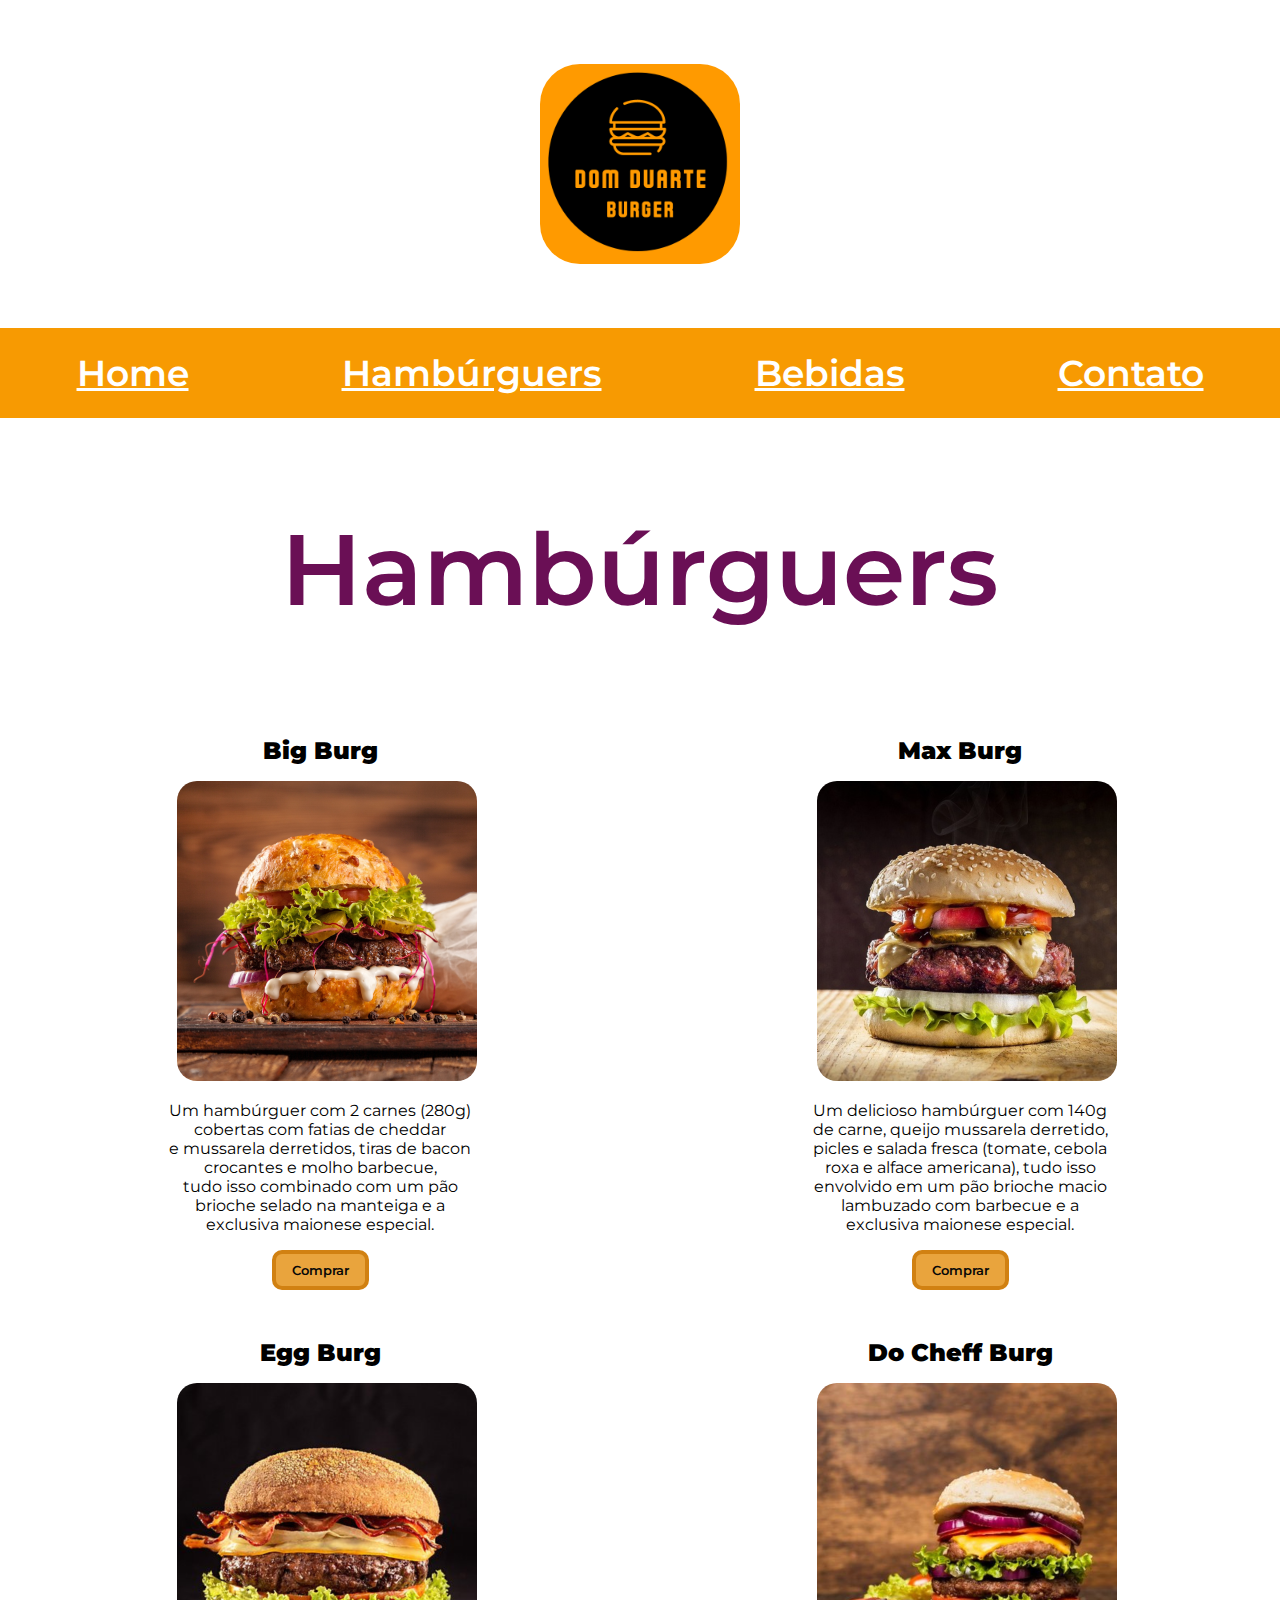
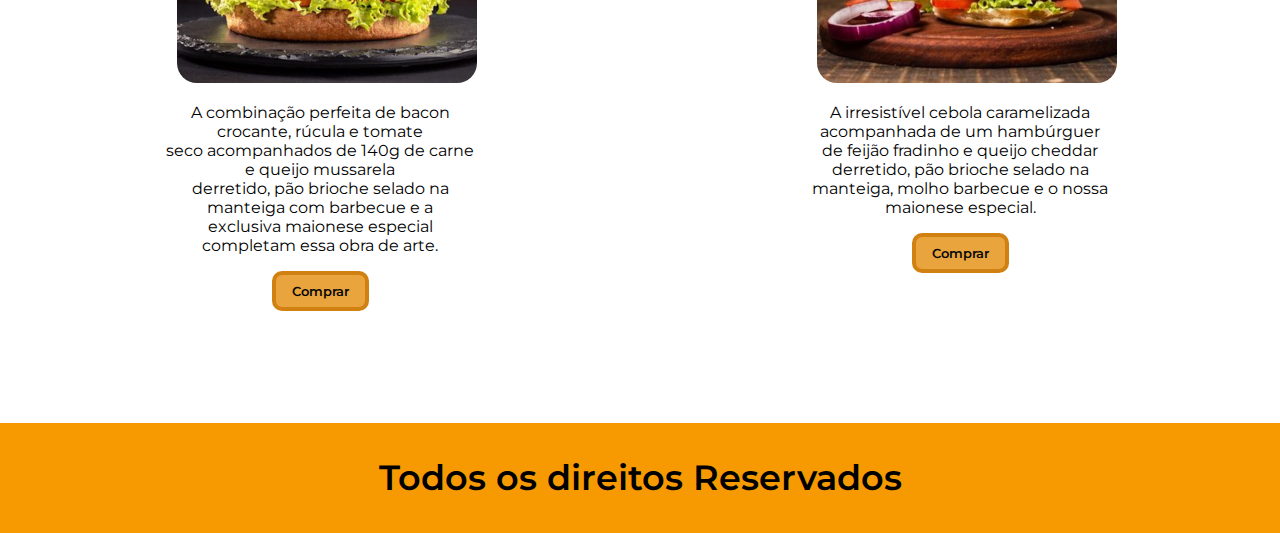
==== hamburguer.html @ 406027cf "testando o commit" ====
<!DOCTYPE html>
<html lang="pt-br">

<head>
  <meta charset="UTF-8">
  <meta http-equiv="X-UA-Compatible" content="IE=edge">
  <meta name="viewport" content="width=device-width, initial-scale=1.0">
  <link rel="stylesheet" href="./hamburguer.css">
  <link rel="preconnect" href="https://fonts.googleapis.com">
  <link rel="preconnect" href="https://fonts.gstatic.com" crossorigin>
  <link href="https://fonts.googleapis.com/css2?family=Montserrat:wght@400;600&display=swap" rel="stylesheet">
  <title>Hambúrguer</title>
<body>  
   
  <header>
      <img class="logo" src="./img/logo.png" alt="logo da loja">
      <nav>
          <a class="menu" href="index.html">Home</a>
          <a class="menu" href="hamburguer.html">Hambúrguers</a>
          <a class="menu" href="bebidas.html">Bebidas</a>
          <a class="menu" href="contato.html">Contato</a>
      </nav>
  </header>
  <main>
      <h1>Hambúrguers</h1>
      <section class="cardapio">
        <ul class="ul-cardapio">
          <li class="li-cardapio">
              <h2><strong>Big Burg</strong></h2>
              <img class="img-cardapio" src="./img/hamburguer01.png" alt="Big Burg">
              <p>Um hambúrguer com 2 carnes (280g) cobertas com fatias de cheddar<br> e mussarela derretidos, tiras de bacon
              crocantes e molho barbecue,<br> tudo isso combinado com um pão brioche selado na manteiga e a <br>exclusiva
              maionese
              especial.</p>

              <button>Comprar</button>
          </li>

          <li class="li-cardapio">
                <h2><strong>Max Burg</strong></h2>
                <img class="img-cardapio" src="./img/hamburguer02.png" alt="Max Burg">
                <p>Um delicioso hambúrguer com 140g de carne, queijo mussarela derretido,<br> picles e salada fresca (tomate,
                cebola
                roxa e alface americana), tudo isso<br> envolvido em um pão brioche macio lambuzado com barbecue e a<br>
                exclusiva
                maionese especial.</p>

                <button>Comprar</button>
          </li>

          <li class="li-cardapio">
              <h2><strong>Egg Burg</strong></h2>
              <img class="img-cardapio" src="./img/hamburguer03.png" alt="Egg Burg">
              <p> A combinação perfeita de bacon crocante, rúcula e tomate<br> seco acompanhados de 140g de carne e queijo
              mussarela<br>
              derretido, pão brioche selado na manteiga com barbecue e a<br> exclusiva maionese especial completam essa
              obra de
              arte.</p>

              <button>Comprar</button>
          </li>

          <li class="li-cardapio">
              <h2><strong>Do Cheff Burg</strong></h2>
              <img class="img-cardapio" src="./img/hamburguer04.png" alt="Do Cheff Burg">
              <p> A irresistível cebola caramelizada acompanhada de um hambúrguer<br>de feijão fradinho e queijo cheddar
              derretido,
              pão brioche selado na <br>manteiga, molho barbecue e o nossa maionese especial.</p>

              <button>Comprar</button>
          </li>
        </ul>
      </section>
  </main>
  <footer>
    <h3 class="rodape">Todos os direitos Reservados</h3>
  </footer>
</body>

</html>
---- hamburguer.css ----
* {
  font-family: "Montserrat", sans-serif;
  padding: 0;
  margin: 0;
  box-sizing: border-box;
}

header {
  display: flex;
  align-items: center;
  justify-content: center;
  flex-wrap: wrap;
}

nav {
  display: flex;
  justify-content: space-around;
  width: 100%;
  background-color: rgb(247, 154, 2);
  margin-top: 5%;
}

.logo {
  height: 200px;
  width: 200px;
  border-radius: 40px;
  margin-top: 5%;
}

.menu {
  font-weight: 600;
  font-size: 36px;
  line-height: 50px;
  color: rgb(255, 255, 255);
  margin: 20px 0 20px;
  cursor: pointer;
}

a:hover {
  color: rgb(0, 0, 0);
}

h1 {
  font-weight: 600;
  font-size: 100px;
  text-align: center;
  margin: 90px;
  color: rgb(106, 15, 85);
}

button {
  font-weight: 600;
  font-size: 13px;
  margin: 1rem;
  padding: 0.5rem 1rem;
  border-radius: 10px;
  background: rgb(233, 164, 61);
  border: 4px solid #d18112;
  color: rgb(7, 7, 7);
  cursor: pointer;
}

.ul-cardapio {
  display: grid;
  grid-template-columns: 1fr 1fr;
  justify-items: center;
  list-style: none;
}

.img-cardapio {
  width: 300px;
  height: 300pxpx;
  border-radius: 20px;
  margin: 1rem;
}

.li-cardapio {
  width: 350px;
  text-align: center;
  padding: 1rem;
}

.rodape {
  background: rgb(247, 154, 2);
  color: rgb(0, 0, 0);
  font-weight: 600;
  font-size: 35px;
  line-height: 50px;
  text-align: center;
  margin-top: 80px;
  padding: 30px;
}

@media (max-width: 600px) {
  * {
    font-family: "Montserrat", sans-serif;
    padding: 0;
    margin: 0;
    box-sizing: border-box;
  }

  header {
    display: flex;
    align-items: center;
    justify-content: center;
    flex-wrap: wrap;
  }
  nav {
    display: flex;
    justify-content: space-around;
    width: 100%;
    background-color: rgb(247, 154, 2);
    margin-top: 5%;
    padding: 5px;
  }
  .logo {
    height: 150px;
    width: 150px;
    border-radius: 40px;
    margin-top: 5%;
  }
  .menu {
    font-weight: 600;
    font-size: 23px;
    line-height: 30px;
    color: rgb(255, 255, 255);
    margin: 10px 0 10px;
    cursor: pointer;
  }

  .ul-cardapio {
    display: grid;
    grid-template-columns: 1fr;
    list-style: none;
  }

  .li-cardapio {
    display: grid;
    grid-template-columns: 1fr;
    width: 250px;
    text-align: center;
    padding: 1rem;
  }
  .img-cardapio {
    width: 250px;
    height: 250px;
    border-radius: 20px;
    margin: 1rem;
  }

  a:hover {
    color: rgb(0, 0, 0);
  }

  h1 {
    font-weight: 600;
    font-size: 50px;
    text-align: center;
    margin: 30px;
    color: rgb(106, 15, 85);
  }
  .rodape {
    background: rgb(247, 154, 2);
    color: rgb(0, 0, 0);
    font-weight: 600;
    font-size: 25px;
    line-height: 50px;
    text-align: center;
    margin-top: 80px;
    padding: 30px;
  }
}
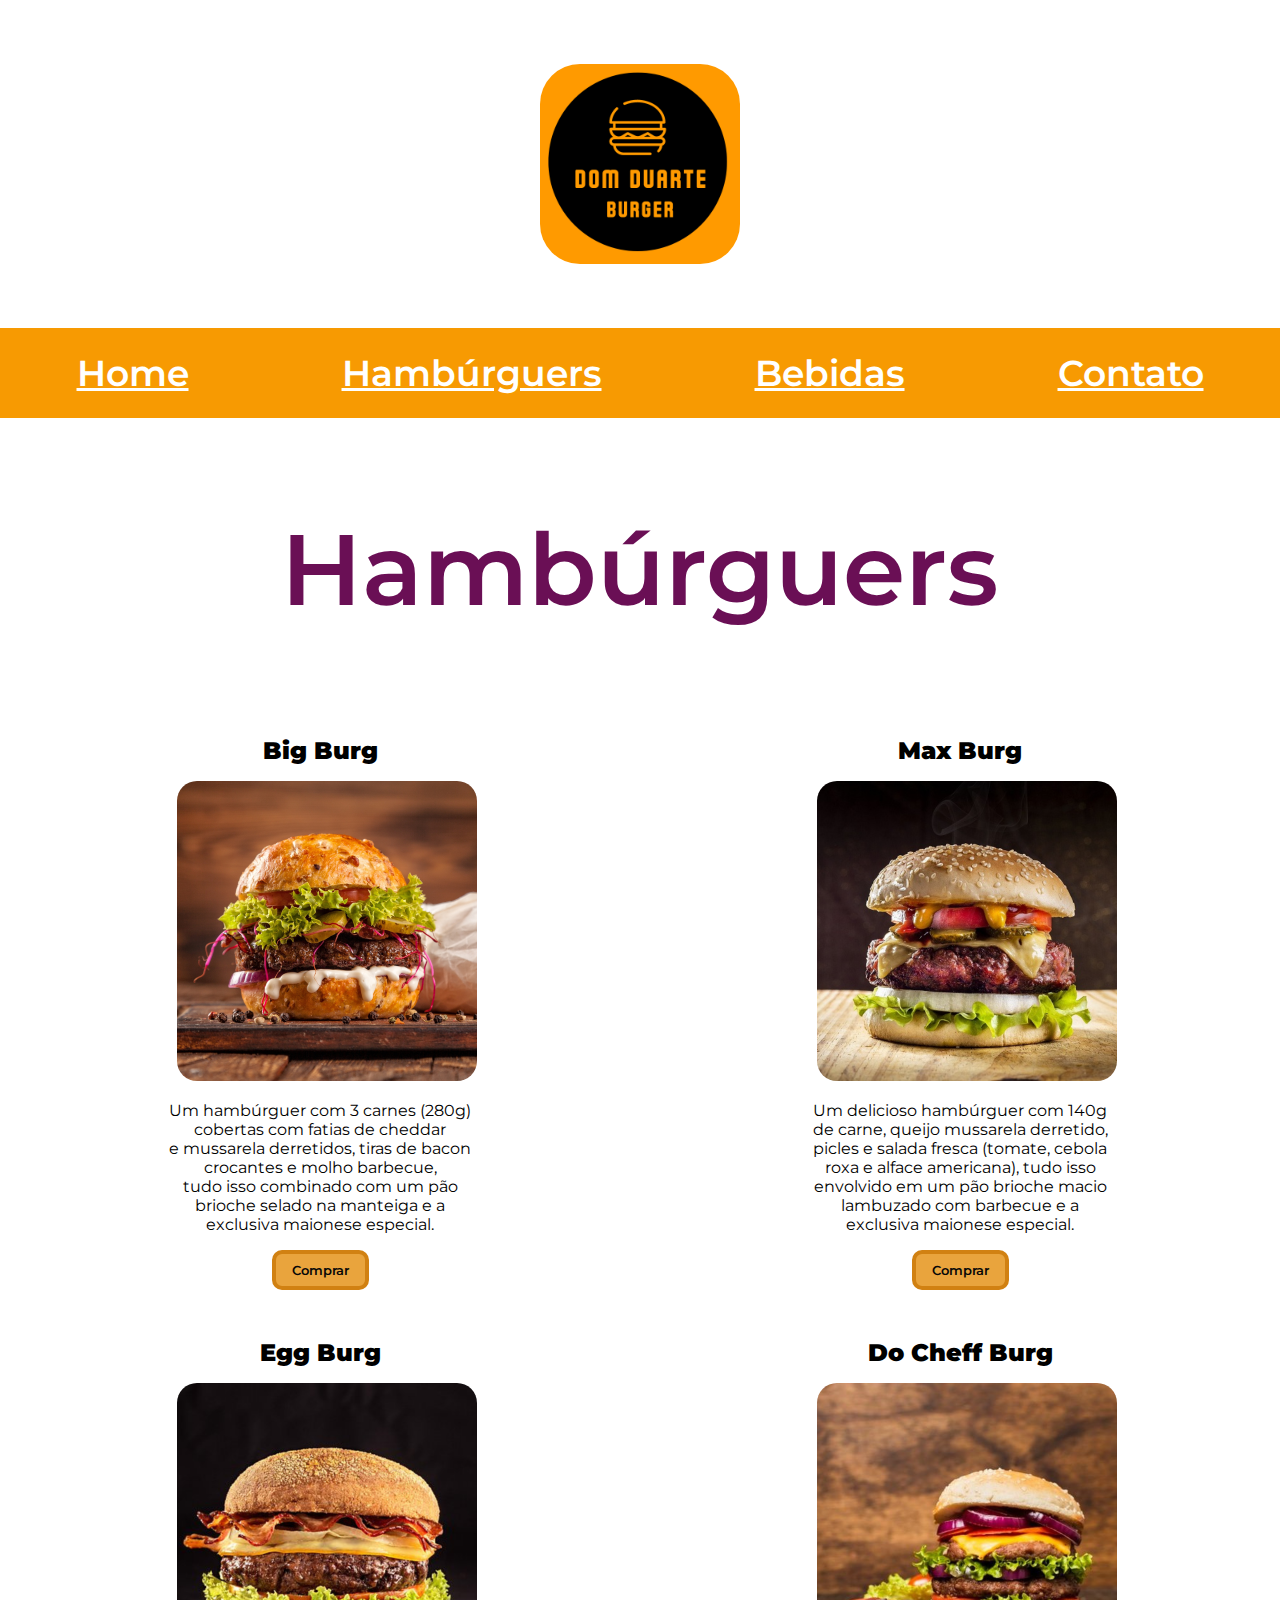
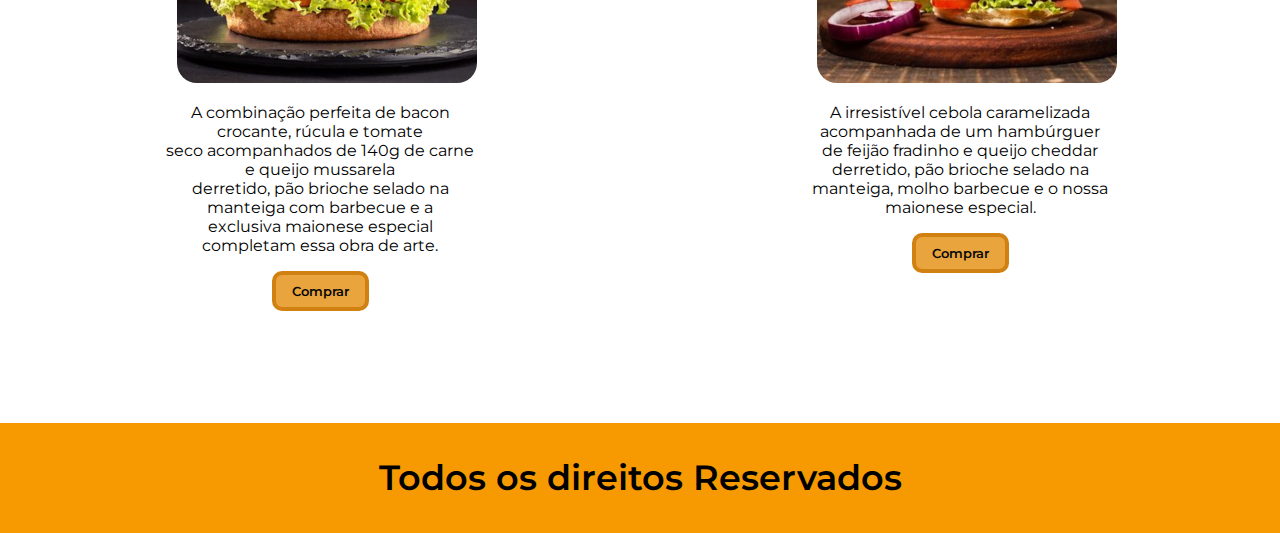
==== commit dca55cad: "teste" ====
--- a/hamburguer.html
+++ b/hamburguer.html
@@ -28,7 +28,7 @@
           <li class="li-cardapio">
               <h2><strong>Big Burg</strong></h2>
               <img class="img-cardapio" src="./img/hamburguer01.png" alt="Big Burg">
-              <p>Um hambúrguer com 2 carnes (280g) cobertas com fatias de cheddar<br> e mussarela derretidos, tiras de bacon
+              <p>Um hambúrguer com 3 carnes (280g) cobertas com fatias de cheddar<br> e mussarela derretidos, tiras de bacon
               crocantes e molho barbecue,<br> tudo isso combinado com um pão brioche selado na manteiga e a <br>exclusiva
               maionese
               especial.</p>
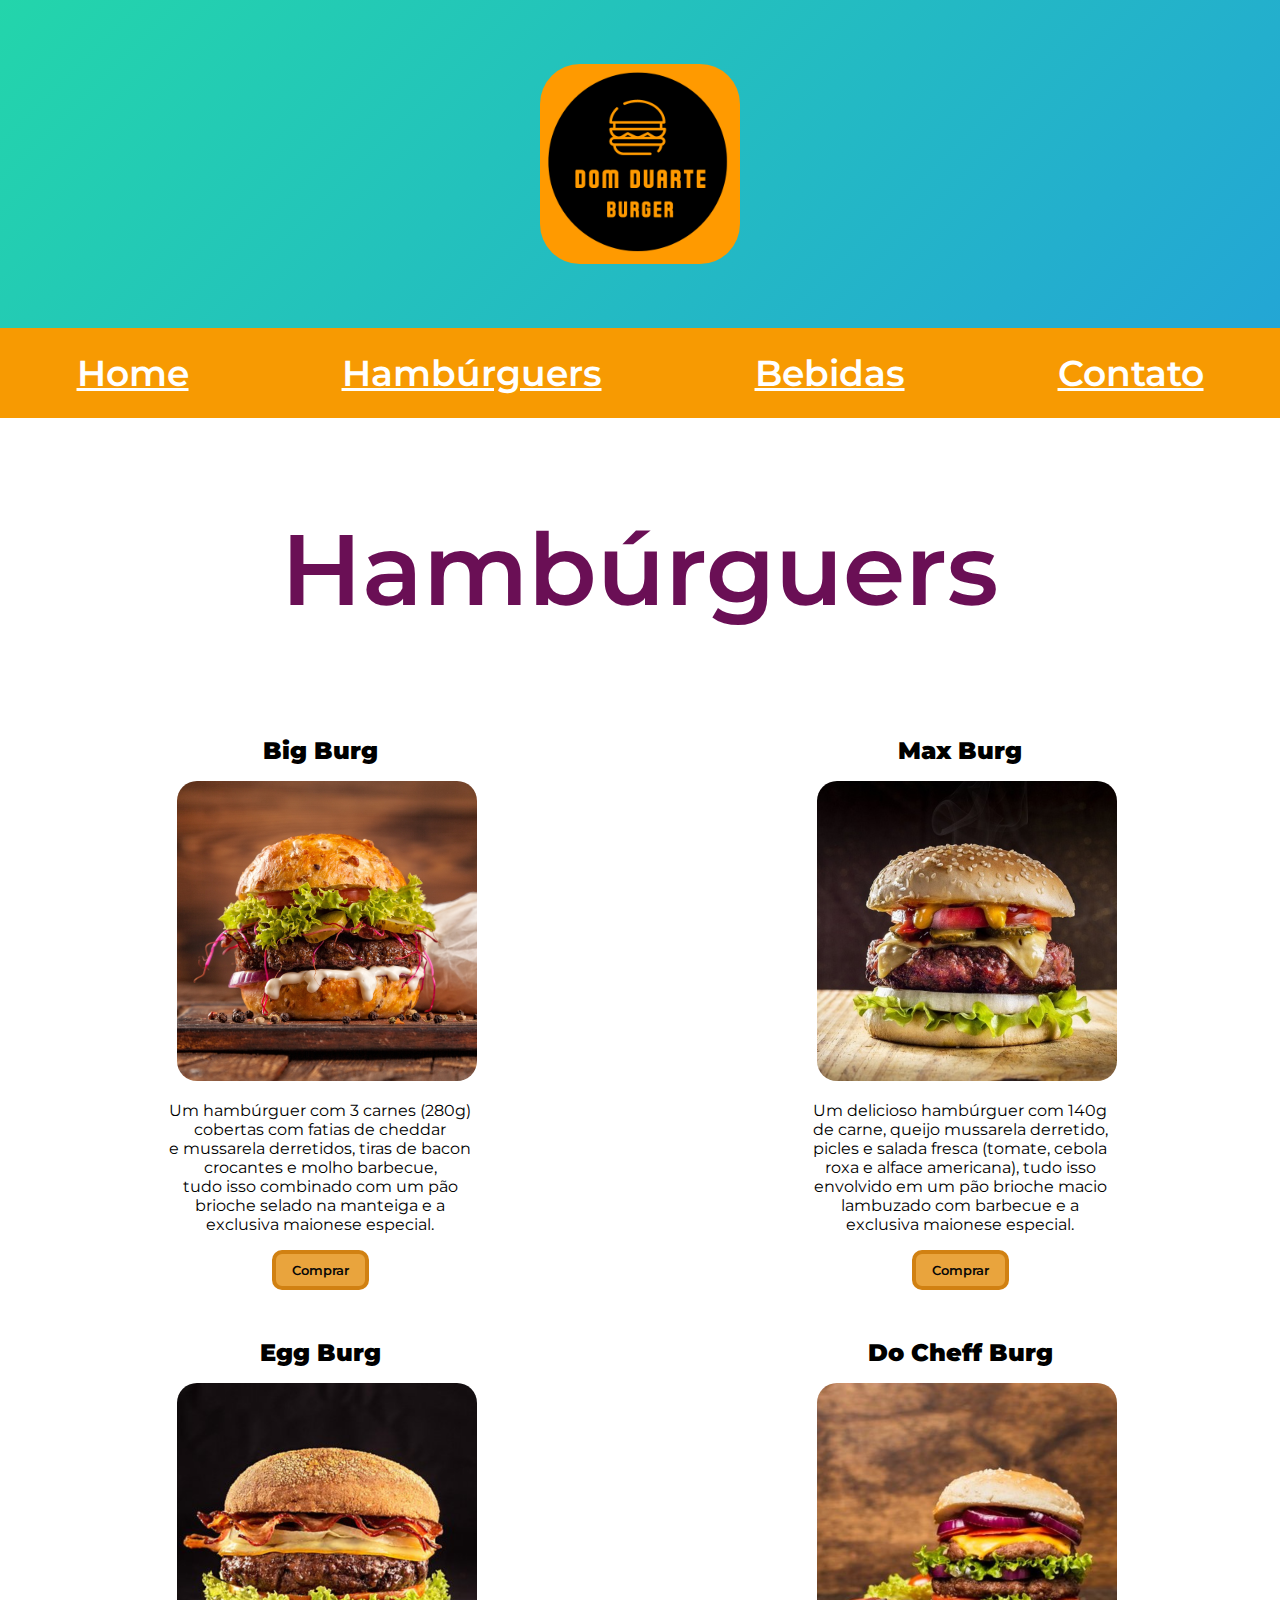
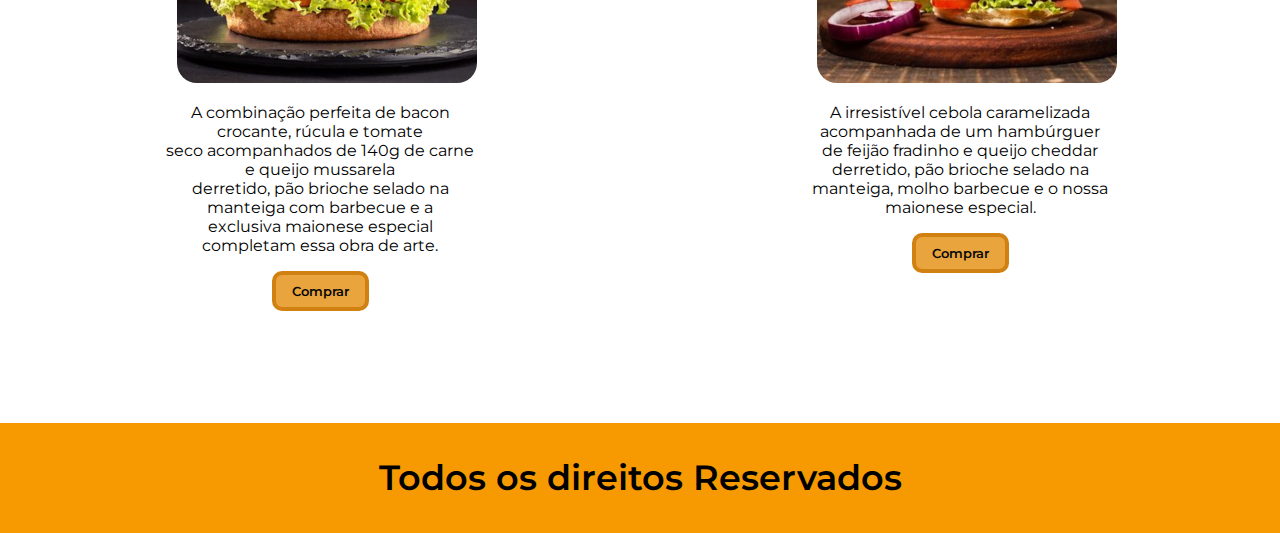
==== commit 01ed15eb: "foi adicionado animação com degradê" ====
--- a/hamburguer.html
+++ b/hamburguer.html
@@ -13,7 +13,9 @@
 <body>  
    
   <header>
-      <img class="logo" src="./img/logo.png" alt="logo da loja">
+      <div class="gradient">
+          <img class="logo" src="./img/logo.png" alt="logo da loja">
+      </div>
       <nav>
           <a class="menu" href="index.html">Home</a>
           <a class="menu" href="hamburguer.html">Hambúrguers</a>
--- a/hamburguer.css
+++ b/hamburguer.css
@@ -11,20 +11,39 @@
   justify-content: center;
   flex-wrap: wrap;
 }
+.gradient {
+  animation: gradient ease 3s infinite;
+  width: 100%;
+  display: flex;
+  justify-content: center;
+  background: linear-gradient(-45deg, #ee7752, #ef3c7e, #23a6d5, #23d5ab) no-repeat;
+  background-size: 300% 300%;
+}
+
+@keyframes gradient {
+  0% {
+    background-position: 0 50%;
+  }
+  50% {
+    background-position: 100% 50%;
+  }
+  100% {
+    background-position: 0 50%;
+  }
+}
 
 nav {
   display: flex;
   justify-content: space-around;
   width: 100%;
   background-color: rgb(247, 154, 2);
-  margin-top: 5%;
 }
 
 .logo {
   height: 200px;
   width: 200px;
   border-radius: 40px;
-  margin-top: 5%;
+  margin: 5%;
 }
 
 .menu {
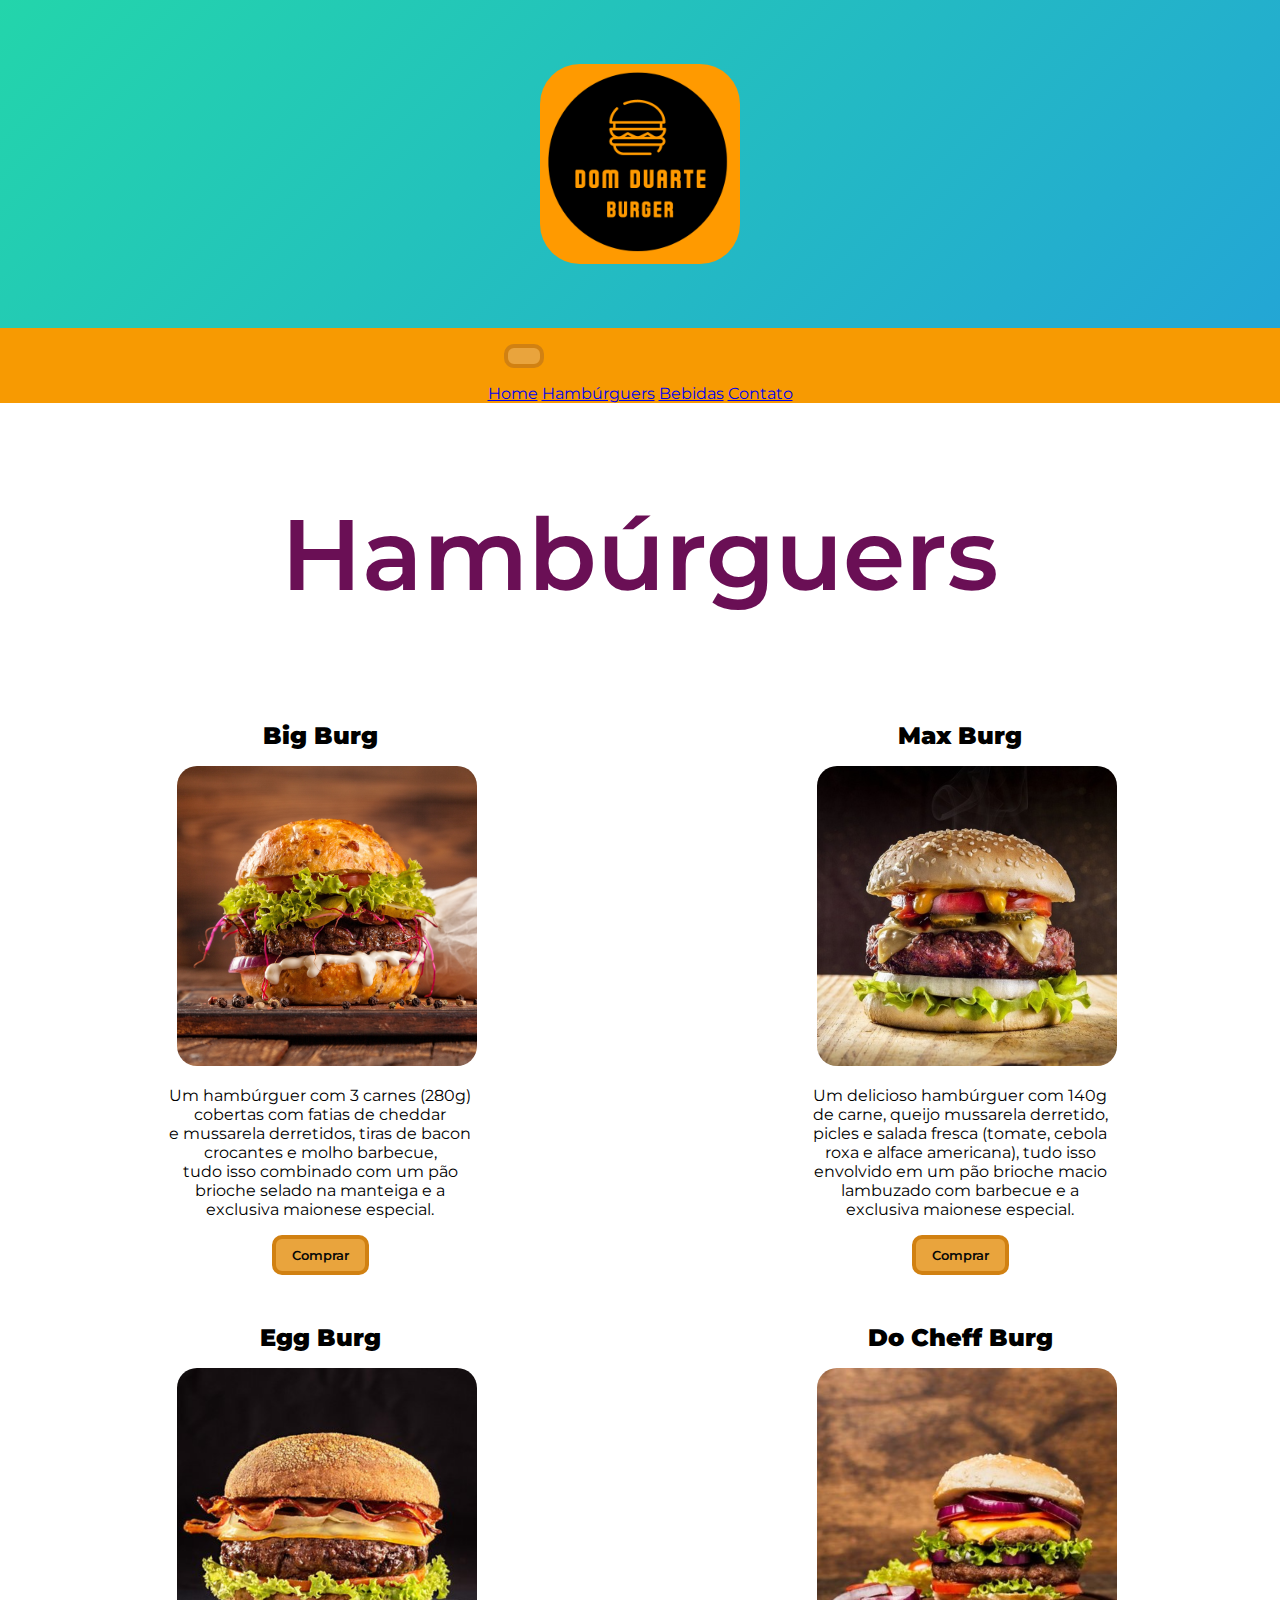
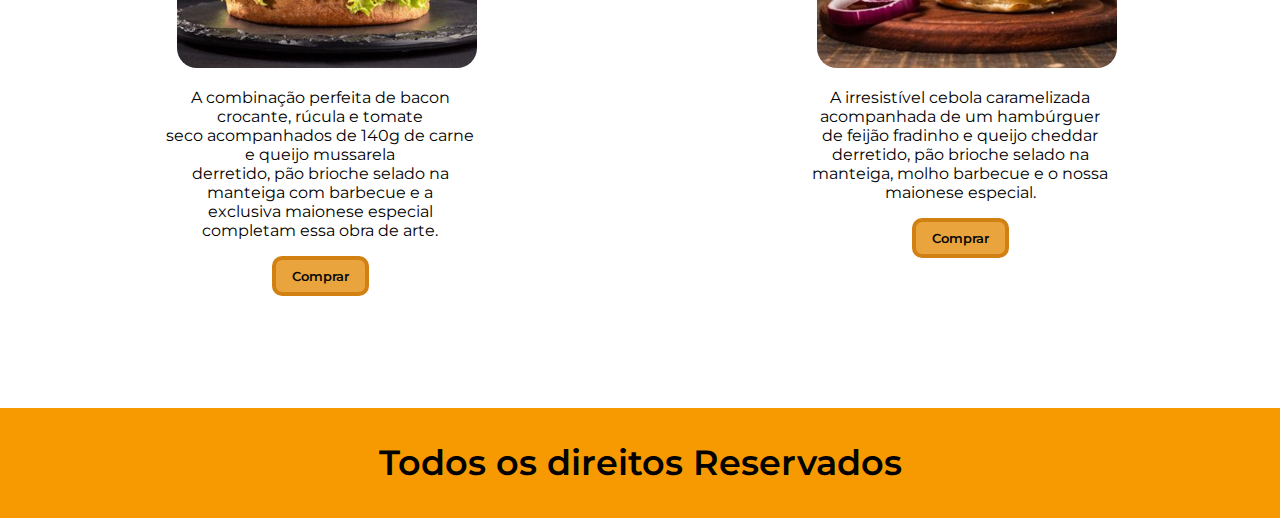
==== commit 70e5111a: "Foi incluido o Bootstrap no menu da página" ====
--- a/hamburguer.html
+++ b/hamburguer.html
@@ -3,6 +3,9 @@
 
 <head>
   <meta charset="UTF-8">
+    <!-- CSS only -->
+    <link href="https://cdn.jsdelivr.net/npm/bootstrap@5.2.2/dist/css/bootstrap.min.css" rel="stylesheet" integrity="sha384-Zenh87qX5JnK2Jl0vWa8Ck2rdkQ2Bzep5IDxbcnCeuOxjzrPF/et3URy9Bv1WTRi" crossorigin="anonymous">
+
   <meta http-equiv="X-UA-Compatible" content="IE=edge">
   <meta name="viewport" content="width=device-width, initial-scale=1.0">
   <link rel="stylesheet" href="./hamburguer.css">
@@ -10,18 +13,35 @@
   <link rel="preconnect" href="https://fonts.gstatic.com" crossorigin>
   <link href="https://fonts.googleapis.com/css2?family=Montserrat:wght@400;600&display=swap" rel="stylesheet">
   <title>Hambúrguer</title>
-<body>  
-   
+<body> 
+<div class="container-fluid">
   <header>
       <div class="gradient">
           <img class="logo" src="./img/logo.png" alt="logo da loja">
       </div>
-      <nav>
+
+      <nav class="navbar navbar-expand-lg rgb(247, 154, 2)">
+        <div class="container-fluid">         
+          <button class="navbar-toggler" type="button" data-bs-toggle="collapse" data-bs-target="#navbarNavAltMarkup" aria-controls="navbarNavAltMarkup" aria-expanded="false" aria-label="Toggle navigation">
+            <span class="navbar-toggler-icon"></span>
+          </button>
+          <div class="collapse navbar-collapse" id="navbarNavAltMarkup">
+            <div class="navbar-nav">
+              <a class="nav-link active" aria-current="page" href="index.html">Home</a>
+              <a class="nav-link" href="hamburguer.html">Hambúrguers</a>
+              <a class="nav-link" href="bebidas.html">Bebidas</a>
+              <a class="nav-link" href="contato.html">Contato</a>              
+            </div>
+          </div>
+        </div>
+      </nav>
+
+     <!--<nav>
           <a class="menu" href="index.html">Home</a>
           <a class="menu" href="hamburguer.html">Hambúrguers</a>
           <a class="menu" href="bebidas.html">Bebidas</a>
           <a class="menu" href="contato.html">Contato</a>
-      </nav>
+      </nav> -->
   </header>
   <main>
       <h1>Hambúrguers</h1>
@@ -34,8 +54,8 @@
               crocantes e molho barbecue,<br> tudo isso combinado com um pão brioche selado na manteiga e a <br>exclusiva
               maionese
               especial.</p>
-
-              <button>Comprar</button>
+              <button type="button" class="btn btn-warning">Comprar</button>
+              
           </li>
 
           <li class="li-cardapio">
@@ -47,7 +67,7 @@
                 exclusiva
                 maionese especial.</p>
 
-                <button>Comprar</button>
+                <button type="button" class="btn btn-warning">Comprar</button>
           </li>
 
           <li class="li-cardapio">
@@ -59,7 +79,7 @@
               obra de
               arte.</p>
 
-              <button>Comprar</button>
+              <button type="button" class="btn btn-warning">Comprar</button>
           </li>
 
           <li class="li-cardapio">
@@ -69,7 +89,7 @@
               derretido,
               pão brioche selado na <br>manteiga, molho barbecue e o nossa maionese especial.</p>
 
-              <button>Comprar</button>
+              <button type="button" class="btn btn-warning">Comprar</button>
           </li>
         </ul>
       </section>
@@ -77,6 +97,9 @@
   <footer>
     <h3 class="rodape">Todos os direitos Reservados</h3>
   </footer>
-</body>
-
+    <!-- JavaScript Bundle with Popper -->
+    <script src="https://cdn.jsdelivr.net/npm/bootstrap@5.2.2/dist/js/bootstrap.bundle.min.js" integrity="sha384-OERcA2EqjJCMA+/3y+gxIOqMEjwtxJY7qPCqsdltbNJuaOe923+mo//f6V8Qbsw3" crossorigin="anonymous"></script>
+  
+  </body>
+</div>
 </html>--- a/hamburguer.css
+++ b/hamburguer.css
@@ -3,6 +3,10 @@
   padding: 0;
   margin: 0;
   box-sizing: border-box;
+}
+
+.container-fluid{
+  padding: 0%;
 }
 
 header {
@@ -16,7 +20,8 @@
   width: 100%;
   display: flex;
   justify-content: center;
-  background: linear-gradient(-45deg, #ee7752, #ef3c7e, #23a6d5, #23d5ab) no-repeat;
+  background: linear-gradient(-45deg, #ee7752, #ef3c7e, #23a6d5, #23d5ab)
+    no-repeat;
   background-size: 300% 300%;
 }
 
@@ -124,7 +129,7 @@
     justify-content: center;
     flex-wrap: wrap;
   }
-  nav {
+  .navbar-nav{
     display: flex;
     justify-content: space-around;
     width: 100%;
